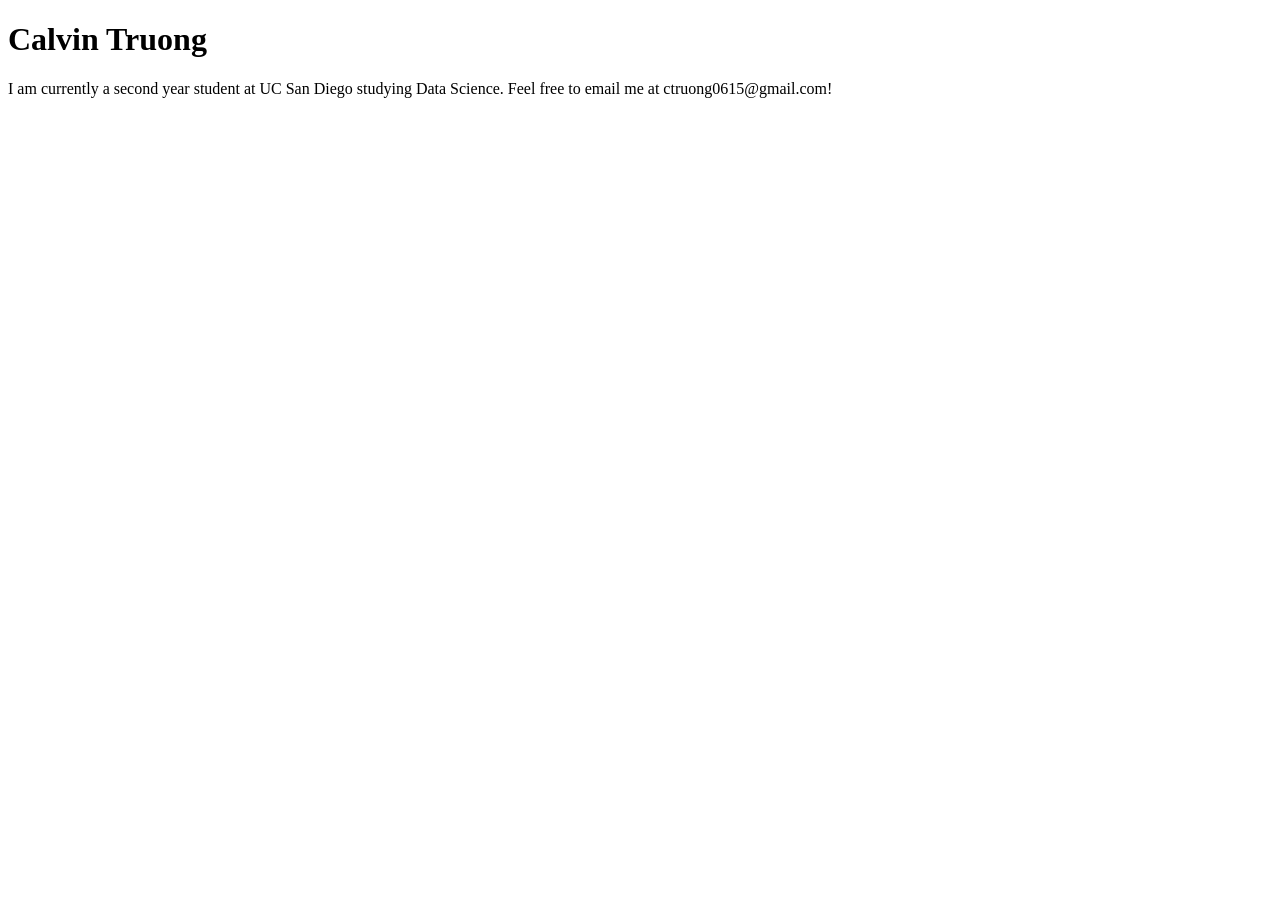
==== index.html @ efe0b5a9 "HTML WEBSITE Created a sample portfolio website using HTML, which includes a header of our name and " ====
<!DOCTYPE html>
<html lang="en">
<head>
    <meta charset="UTF-8">
    <meta name="viewport" content="width=device-width, initial-scale=1.0">
    <title>Calvin Truong: Personal site and portfolio</title>
</head>
<body>
    <h1>Calvin Truong</h1>
    <p>I am currently a second year student at UC San Diego studying Data Science. Feel free to email me at ctruong0615@gmail.com!</p>
</body>
</html>
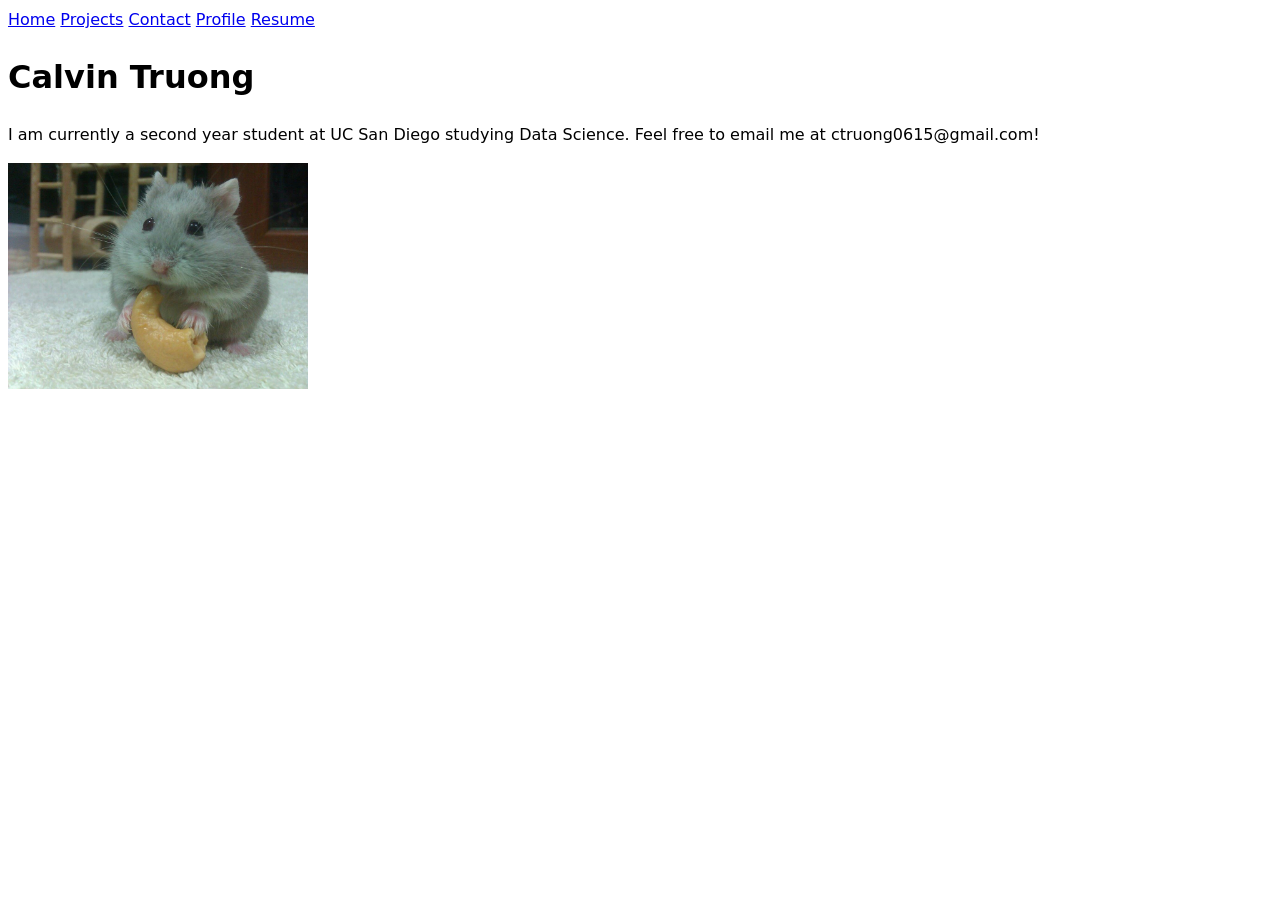
==== commit f7618a96: "Lab 1 Completion Implemented everything up to Step 8." ====
--- a/index.html
+++ b/index.html
@@ -4,9 +4,20 @@
     <meta charset="UTF-8">
     <meta name="viewport" content="width=device-width, initial-scale=1.0">
     <title>Calvin Truong: Personal site and portfolio</title>
+    <link rel="stylesheet" href="style.css">
 </head>
 <body>
+    <nav>
+        <a href="index.html">Home</a>
+        <a href="../projects/index.html">Projects</a>
+        <a href="../contacts/index.html">Contact</a>
+        <a href="https://github.com/ctruong0615" target="_blank">Profile</a>
+        <a href="../resume/index.html">Resume</a>
+    </nav>
+
     <h1>Calvin Truong</h1>
     <p>I am currently a second year student at UC San Diego studying Data Science. Feel free to email me at ctruong0615@gmail.com!</p>
+    <img src="images\Dwarf_hamster.jpg" alt="Dwarf Hamster" width="300">
+    
 </body>
 </html>
--- a/style.css
+++ b/style.css
@@ -0,0 +1,6 @@
+body {
+  /* Set line height to 1.5 times the font size
+	   and use the OS’s UI font as the website font
+	 */
+  font: 100%/1.5 system-ui;
+}
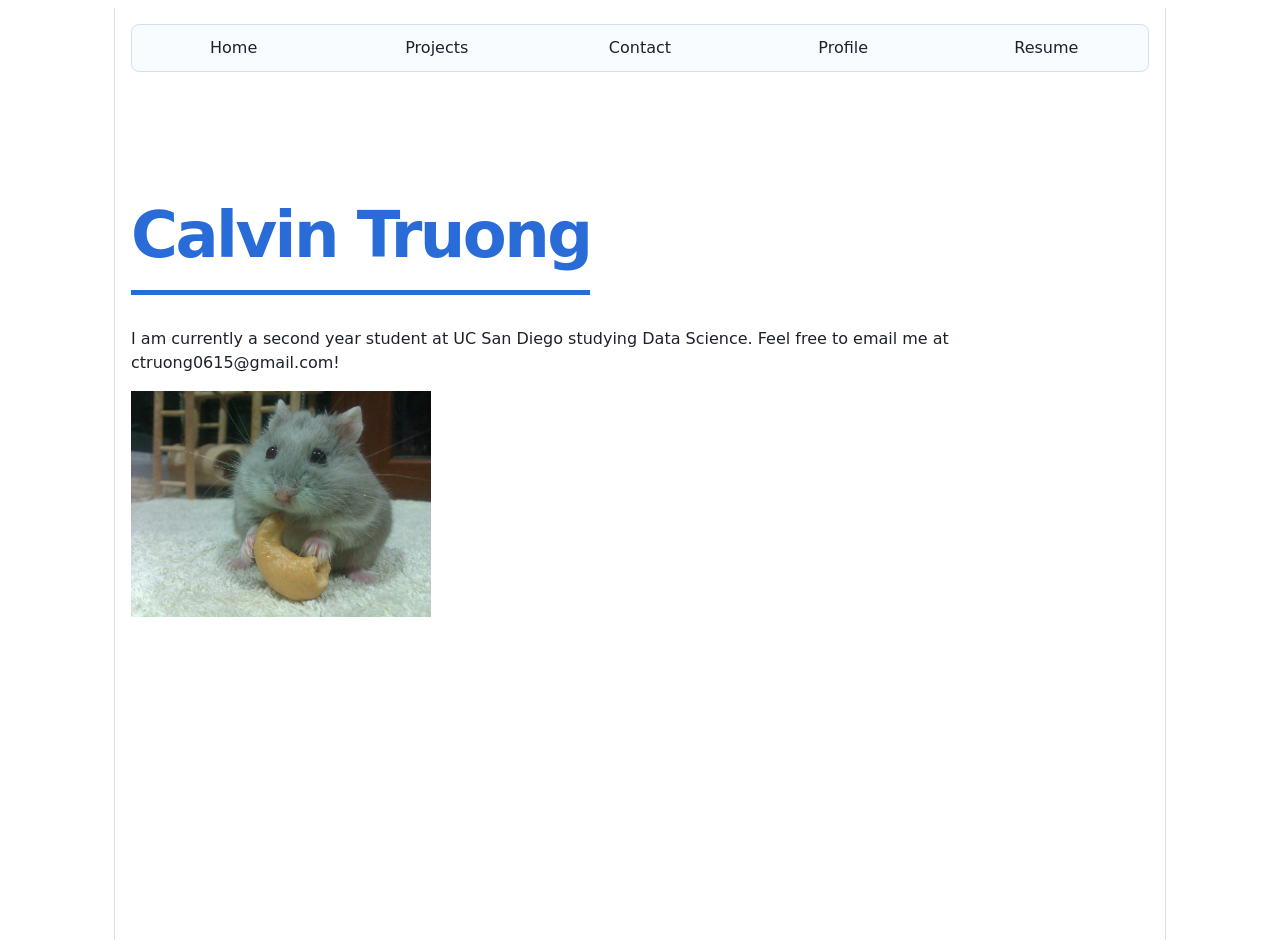
==== commit bec72457: "lab2 pushes" ====
--- a/index.html
+++ b/index.html
@@ -8,16 +8,18 @@
 </head>
 <body>
     <nav>
-        <a href="index.html">Home</a>
-        <a href="../projects/index.html">Projects</a>
-        <a href="../contacts/index.html">Contact</a>
-        <a href="https://github.com/ctruong0615" target="_blank">Profile</a>
-        <a href="../resume/index.html">Resume</a>
+    <ul>
+        <li><a href="index.html">Home</a></li>
+        <li><a href="projects/index.html">Projects</a></li>
+        <li><a href="contact/index.html">Contact</a></li>
+        <li><a href="https://github.com/ctruong0615" target="_blank">Profile</a></li>
+        <li><a href="resume/index.html">Resume</a></li>
+    </ul>
     </nav>
 
     <h1>Calvin Truong</h1>
     <p>I am currently a second year student at UC San Diego studying Data Science. Feel free to email me at ctruong0615@gmail.com!</p>
-    <img src="images\Dwarf_hamster.jpg" alt="Dwarf Hamster" width="300">
+    <img src="images/Dwarf_hamster.jpg" alt="Dwarf Hamster" width="300">
     
 </body>
 </html>
--- a/style.css
+++ b/style.css
@@ -1,6 +1,151 @@
+:root {
+  /* A refined indigo/slate palette */
+  --color-accent: oklch(55% 0.18 260); 
+  --color-accent-soft: oklch(96% 0.04 260);
+  --border-color: oklch(90% 0.02 260);
+  --text-main: oklch(25% 0.02 260);
+  --bg-card: oklch(99% 0.01 260);
+}
+
+html {
+  accent-color: var(--color-accent);
+}
+
 body {
-  /* Set line height to 1.5 times the font size
-	   and use the OS’s UI font as the website font
-	 */
-  font: 100%/1.5 system-ui;
+  font: 100%/1.5 system-ui, -apple-system, sans-serif;
+  max-width: 100ch; 
+  margin-inline: auto;
+  padding: 1rem;
+  color: var(--text-main);
+  min-height: 100vh;
+  /* Added the inline border from your previous iteration */
+  border-inline: 1px solid var(--border-color);
+}
+
+/* Step 4.4: Finishing touches for all headings */
+h1, h2, h3, h4, h5, h6 {
+  line-height: 1.1;
+  text-wrap: balance;
+  margin-top: 1.5em;
+}
+
+/* Step 4.4: Contrast adjustment for H1 (400%) */
+h1 {
+  font-size: 400%;
+  font-weight: 900;
+  letter-spacing: -0.04em;
+  color: var(--color-accent);
+  border-bottom: 5px solid var(--color-accent);
+  padding-bottom: 0.3em;
+  display: inline-block; 
+  margin-bottom: 1rem;
+}
+
+h2 {
+  font-size: 2rem;
+  border-bottom: 2px solid var(--color-accent);
+  padding-bottom: 0.3em;
+  margin-bottom: 1rem;
+}
+
+/* Navigation */
+nav {
+  display: flex;
+  background: var(--bg-card);
+  border: 1px solid var(--border-color);
+  border-radius: 8px;
+  margin-bottom: 2em;
+  overflow: hidden;
+}
+
+nav ul, nav li {
+  display: contents;
+}
+
+nav a {
+  flex: 1;
+  text-align: center;
+  text-decoration: none;
+  color: inherit;
+  padding: 0.7em;
+  border-right: 1px solid var(--border-color);
+  transition: all 0.2s ease;
+}
+
+nav a:last-child {
+  border-right: none;
+}
+
+nav a.current {
+  background-color: oklch(from var(--color-accent) 95% 5% h);
+  border-bottom: 0.4em solid var(--color-accent);
+}
+
+nav a:hover:not(.current) {
+  background-color: var(--color-accent-soft);
+  color: var(--color-accent);
+}
+
+/* Step 3: Contact Form */
+form {
+  display: grid;
+  grid-template-columns: auto 1fr;
+  gap: 1em;
+}
+
+input, textarea, button {
+  font: inherit;
+  width: 100%;
+  box-sizing: border-box;
+  border: 1px solid oklch(50% 0 0); 
+  padding: 0.5em;
+  border-radius: 4px;
+}
+
+label {
+  display: grid;
+  grid-template-columns: subgrid;
+  grid-column: 1 / -1;
+}
+
+button {
+  grid-column: 1 / -1;
+  background-color: var(--color-accent);
+  color: white;
+  font-weight: bold;
+  cursor: pointer;
+  border: none;
+  padding: 0.8em;
+}
+
+/* Step 4.2: Applying a responsive grid */
+.projects {
+  display: grid;
+  grid-template-columns: repeat(auto-fill, minmax(15em, 1fr));
+  gap: 1em;
+}
+
+/* Step 4.3: Horizontal alignment with subgrid */
+.projects article {
+  display: grid;
+  grid-template-rows: subgrid;
+  grid-row: span 3;
+  gap: 1em;
+  padding: 1.5em;
+  border: 1px solid var(--border-color);
+  border-radius: 12px;
+  background: var(--bg-card);
+}
+
+/* Step 4.3: Resetting heading margin for alignment */
+.projects h2 {
+  margin: 0;
+  font-size: 1.5em;
+  border-bottom: none;
+  padding-bottom: 0;
+}
+
+.projects img {
+  width: 100%;
+  height: auto;
 }
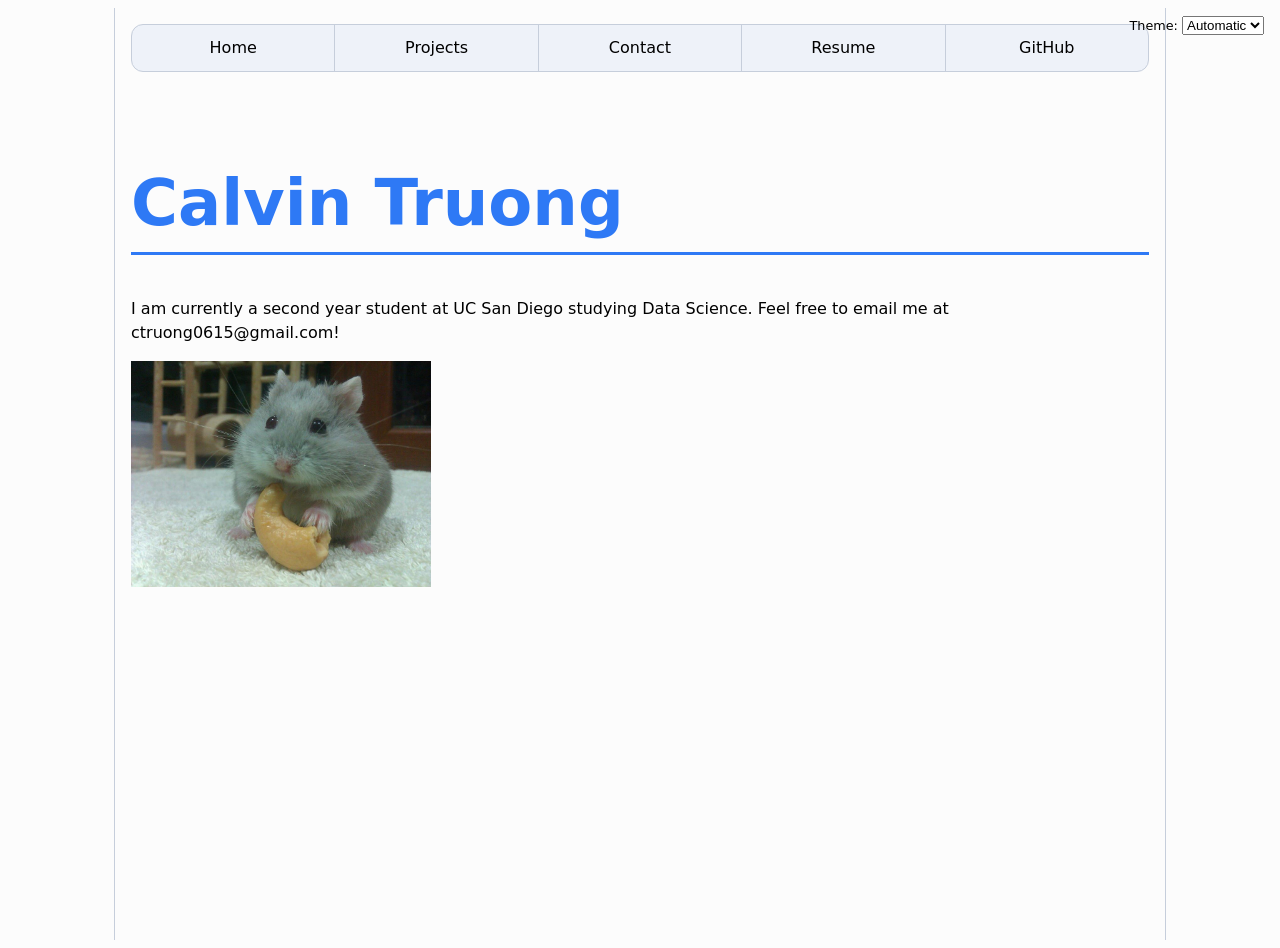
==== commit 825ef939: "Final Final" ====
--- a/index.html
+++ b/index.html
@@ -5,17 +5,9 @@
     <meta name="viewport" content="width=device-width, initial-scale=1.0">
     <title>Calvin Truong: Personal site and portfolio</title>
     <link rel="stylesheet" href="style.css">
+    <script type="module" src="global.js"></script>
 </head>
 <body>
-    <nav>
-    <ul>
-        <li><a href="index.html">Home</a></li>
-        <li><a href="projects/index.html">Projects</a></li>
-        <li><a href="contact/index.html">Contact</a></li>
-        <li><a href="https://github.com/ctruong0615" target="_blank">Profile</a></li>
-        <li><a href="resume/index.html">Resume</a></li>
-    </ul>
-    </nav>
 
     <h1>Calvin Truong</h1>
     <p>I am currently a second year student at UC San Diego studying Data Science. Feel free to email me at ctruong0615@gmail.com!</p>
--- a/style.css
+++ b/style.css
@@ -1,65 +1,49 @@
 :root {
-  /* A refined indigo/slate palette */
-  --color-accent: oklch(55% 0.18 260); 
-  --color-accent-soft: oklch(96% 0.04 260);
-  --border-color: oklch(90% 0.02 260);
-  --text-main: oklch(25% 0.02 260);
-  --bg-card: oklch(99% 0.01 260);
+  
+  --color-accent: oklch(60% 0.2 260); 
+
+  
+  --border-color: light-dark(oklch(85% 0.02 260), oklch(25% 0.02 260));
 }
 
 html {
   accent-color: var(--color-accent);
+  color-scheme: light dark;
 }
 
 body {
-  font: 100%/1.5 system-ui, -apple-system, sans-serif;
-  max-width: 100ch; 
+  font: 100%/1.5 system-ui;
+  max-width: 100ch;
   margin-inline: auto;
   padding: 1rem;
-  color: var(--text-main);
+  border-inline: 1px solid var(--border-color);
   min-height: 100vh;
-  /* Added the inline border from your previous iteration */
-  border-inline: 1px solid var(--border-color);
+  
+  background-color: light-dark(oklch(99% 0 0), oklch(15% 0.02 260));
 }
 
-/* Step 4.4: Finishing touches for all headings */
 h1, h2, h3, h4, h5, h6 {
   line-height: 1.1;
   text-wrap: balance;
+  
+  border-bottom: 1px solid var(--color-accent);
+  padding-bottom: 0.2em;
   margin-top: 1.5em;
+  color: var(--color-accent);
 }
 
-/* Step 4.4: Contrast adjustment for H1 (400%) */
 h1 {
   font-size: 400%;
-  font-weight: 900;
-  letter-spacing: -0.04em;
-  color: var(--color-accent);
-  border-bottom: 5px solid var(--color-accent);
-  padding-bottom: 0.3em;
-  display: inline-block; 
-  margin-bottom: 1rem;
+  border-bottom-width: 3px;
 }
 
-h2 {
-  font-size: 2rem;
-  border-bottom: 2px solid var(--color-accent);
-  padding-bottom: 0.3em;
-  margin-bottom: 1rem;
-}
-
-/* Navigation */
 nav {
   display: flex;
-  background: var(--bg-card);
   border: 1px solid var(--border-color);
-  border-radius: 8px;
+  border-radius: 12px; 
   margin-bottom: 2em;
   overflow: hidden;
-}
-
-nav ul, nav li {
-  display: contents;
+  background-color: light-dark(oklch(96% 0.01 260), oklch(20% 0.02 260));
 }
 
 nav a {
@@ -69,7 +53,7 @@
   color: inherit;
   padding: 0.7em;
   border-right: 1px solid var(--border-color);
-  transition: all 0.2s ease;
+  transition: 0.2s; 
 }
 
 nav a:last-child {
@@ -77,16 +61,22 @@
 }
 
 nav a.current {
-  background-color: oklch(from var(--color-accent) 95% 5% h);
-  border-bottom: 0.4em solid var(--color-accent);
+  background-color: light-dark(oklch(90% 0.05 260), oklch(30% 0.05 260));
+  border-bottom: 0.3em solid var(--color-accent);
+  font-weight: bold;
 }
 
-nav a:hover:not(.current) {
-  background-color: var(--color-accent-soft);
-  color: var(--color-accent);
+nav a:hover {
+  background-color: var(--color-accent);
+  color: white;
 }
 
-/* Step 3: Contact Form */
+input, textarea, button, .projects article {
+  background-color: canvas;
+  color: canvastext;
+  border: 1px solid var(--border-color);
+}
+
 form {
   display: grid;
   grid-template-columns: auto 1fr;
@@ -97,15 +87,14 @@
   font: inherit;
   width: 100%;
   box-sizing: border-box;
-  border: 1px solid oklch(50% 0 0); 
-  padding: 0.5em;
-  border-radius: 4px;
+  border: 1px solid var(--border-color); 
+  padding: 0.6em;
+  border-radius: 6px;
 }
 
-label {
-  display: grid;
-  grid-template-columns: subgrid;
-  grid-column: 1 / -1;
+input:focus, textarea:focus {
+  outline: 2px solid var(--color-accent);
+  border-color: transparent;
 }
 
 button {
@@ -116,36 +105,39 @@
   cursor: pointer;
   border: none;
   padding: 0.8em;
+  border-radius: 6px;
+  transition: transform 0.1s, filter 0.2s;
 }
 
-/* Step 4.2: Applying a responsive grid */
+button:hover {
+  filter: brightness(1.2);
+}
+
 .projects {
   display: grid;
   grid-template-columns: repeat(auto-fill, minmax(15em, 1fr));
-  gap: 1em;
+  gap: 1.5em;
 }
 
-/* Step 4.3: Horizontal alignment with subgrid */
 .projects article {
   display: grid;
   grid-template-rows: subgrid;
   grid-row: span 3;
   gap: 1em;
+  border: 2px solid var(--border-color);
   padding: 1.5em;
-  border: 1px solid var(--border-color);
-  border-radius: 12px;
-  background: var(--bg-card);
+  border-radius: 16px;
 }
 
-/* Step 4.3: Resetting heading margin for alignment */
-.projects h2 {
-  margin: 0;
-  font-size: 1.5em;
-  border-bottom: none;
-  padding-bottom: 0;
+section {
+  border-left: 4px solid var(--color-accent);
+  padding-left: 1.5em;
+  margin-bottom: 2.5em;
 }
 
-.projects img {
-  width: 100%;
-  height: auto;
+.color-scheme {
+  position: absolute;
+  top: 1rem;
+  right: 1rem;
+  font-size: 80%;
 }
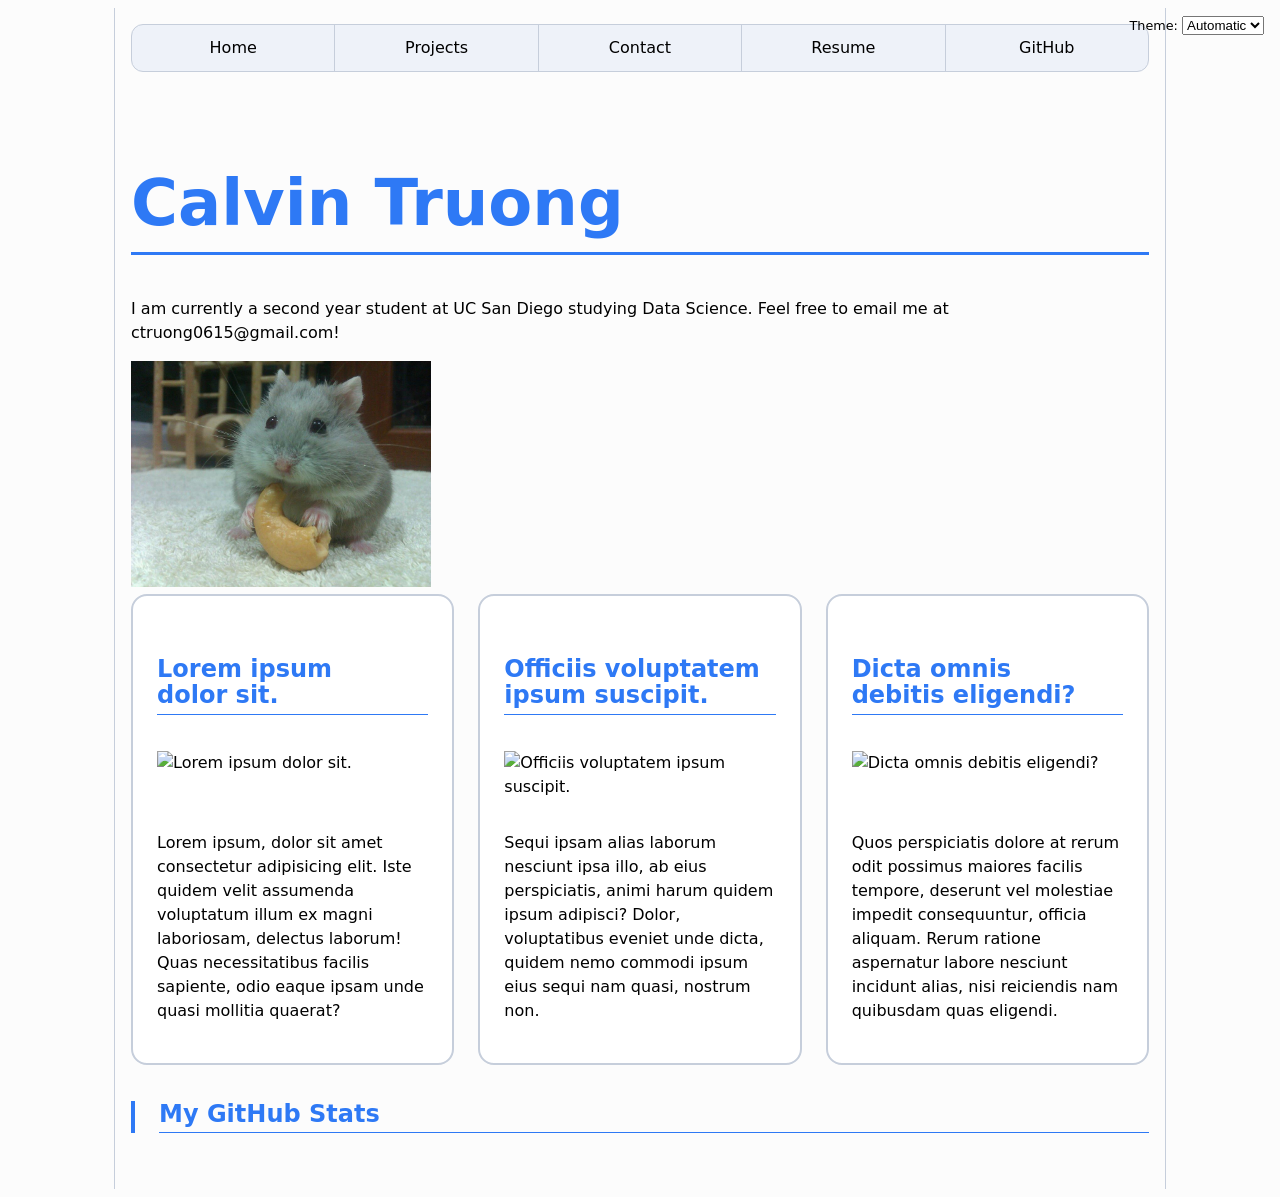
==== commit 70664836: "LAB 4 LAB 4 PUSH" ====
--- a/index.html
+++ b/index.html
@@ -12,6 +12,11 @@
     <h1>Calvin Truong</h1>
     <p>I am currently a second year student at UC San Diego studying Data Science. Feel free to email me at ctruong0615@gmail.com!</p>
     <img src="images/Dwarf_hamster.jpg" alt="Dwarf Hamster" width="300">
-    
+    <div class="projects"></div>
+    <script type="module" src="index.js"></script>
+    <section>
+    <h2>My GitHub Stats</h2>
+    <div id="profile-stats"></div>
+</section>
 </body>
 </html>
